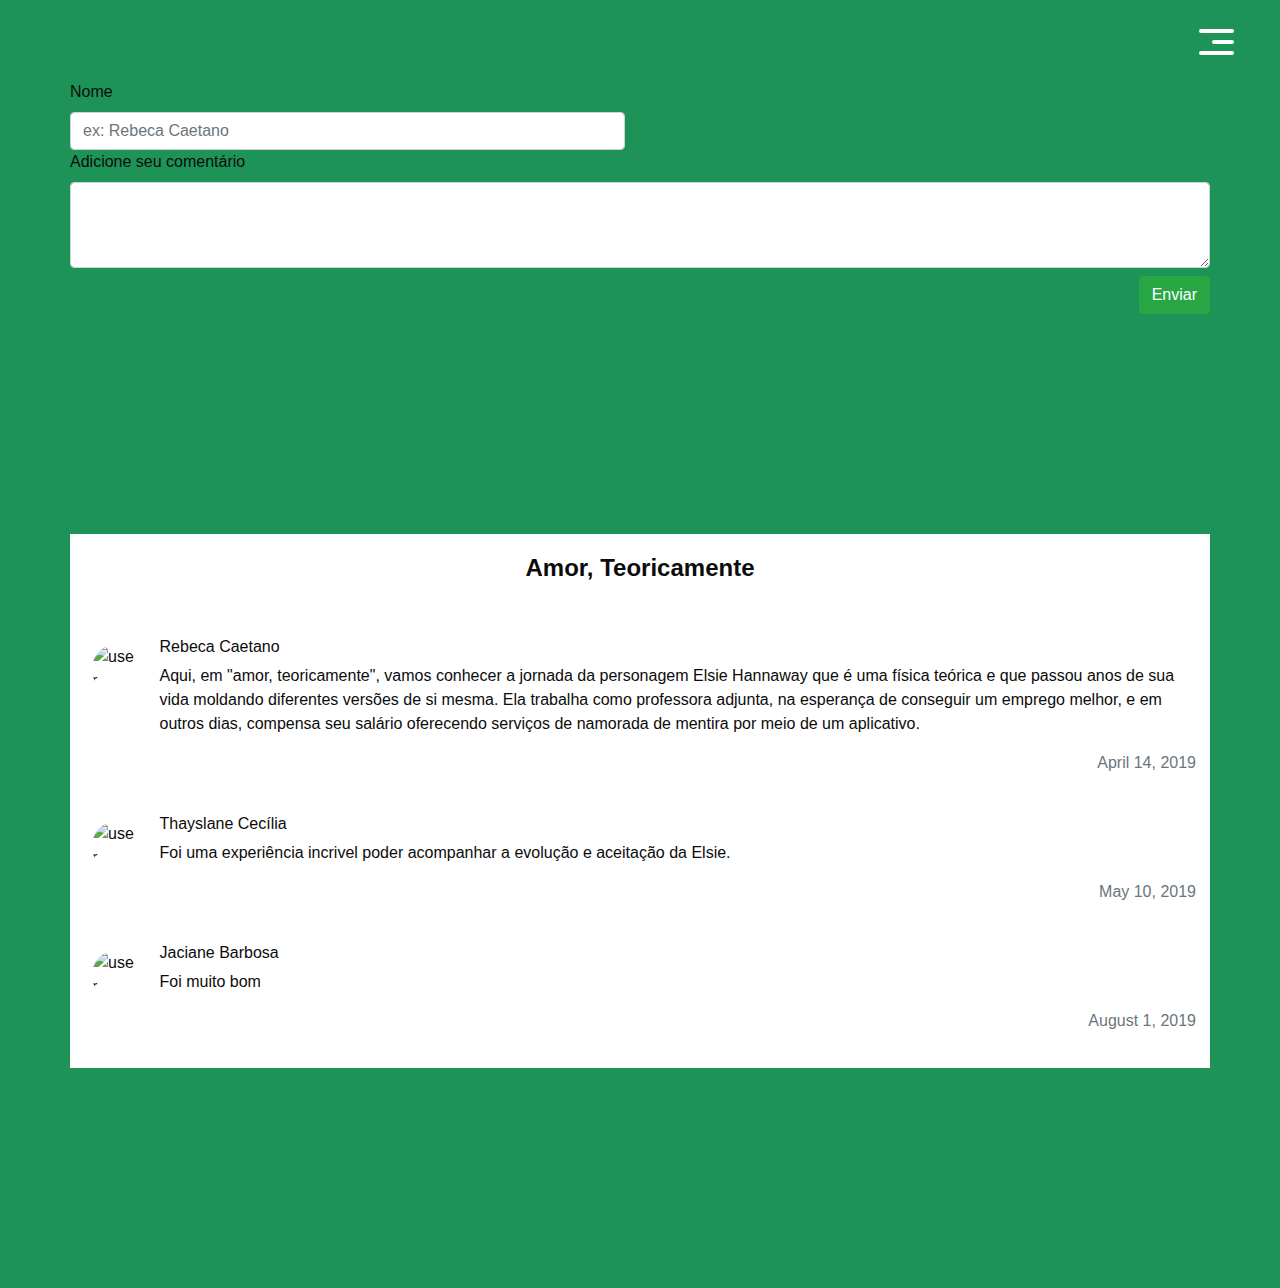
==== comments.html @ d5854e9f "first commit" ====
<!DOCTYPE html>
<html>

<head>
  <!-- Basic -->
  <meta charset="utf-8" />
  <meta http-equiv="X-UA-Compatible" content="IE=edge" />
  <!-- Mobile Metas -->
  <meta name="viewport" content="width=device-width, initial-scale=1, shrink-to-fit=no" />
  <!-- Site Metas -->
  <meta name="keywords" content="" />
  <meta name="description" content="" />
  <meta name="author" content="" />

  <title>Refúgio do Vento</title>

  <!-- bootstrap core css -->
  <link rel="stylesheet" type="text/css" href="css/bootstrap.css" />

  <!-- fonts style -->
  <link href="https://fonts.googleapis.com/css?family=Open+Sans|Poppins:400,700&display=swap" rel="stylesheet">
  <!-- Custom styles for this template -->
  <link href="css/style.css" rel="stylesheet" />
  <!-- responsive style -->
  <link href="css/responsive.css" rel="stylesheet" />
</head>

<body class="sub_page">
  <div class="hero_area ">
    <!-- header section strats -->
    <header class="header_section">
      <div class="container-fluid">
        <nav class="navbar navbar-expand-lg custom_nav-container">
          <a class="navbar-brand" href="index.html">
            <img src="images/logo.png" alt="">
          </a>
          <div class="" id="">
            <div class="User_option">
              <form class="form-inline my-2  mb-3 mb-lg-0">
                <input type="search" placeholder="Search">
                <button class="btn   my-sm-0 nav_search-btn" type="submit"></button>
              </form>
            </div>

            <div class="custom_menu-btn">
              <button onclick="openNav()">
                <span class="s-1">

                </span>
                <span class="s-2">

                </span>
                <span class="s-3">

                </span>
              </button>
            </div>
            <div id="myNav" class="overlay">
              <div class="overlay-content">
                <a href="index.html">Home</a>
                <!-- <a href="about.html">About</a> -->
                <a href="comments.html">Comments</a>
              </div>
            </div>
          </div>
        </nav>
      </div>
    </header>
    <!-- end header section -->
  </div>
<div class="container">
  <form>
    <div class="row">
      
          <div class="col-6">
            <label for="exampleFormControlInput1">Nome </label>
            <input type="email" class="form-control" id="idNome" placeholder="ex: Rebeca Caetano">
          </div>
          
    </div>
      
    <div class="row">
      <div class="col-12">
        <label for="exampleFormControlTextarea1">Adicione seu comentário</label>
        <textarea class="form-control" id="idComments" rows="3"></textarea>
      </div>
    </div>
    <div class="row mt-2">
      <div class="col-12">
        <div class=" d-flex justify-content-end">
           <button type="button" onclick="salvar()" class="btn btn-success">Enviar</button>
        </div>
      </div>
    </div>
   

  </form>
</div>
  
  <!-- about section -->

  <section class="about_section layout_padding">
   
    <div class="container">
      
      <div class="row d-flex justify-content-center mt-100 mb-100">
        <div class="col-lg-12">
            <div class="card">
                <div class="card-body text-center">
                    <h4 class="card-title">Amor, Teoricamente</h4>
                </div>
                <div class="comment-widgets">
                    <!-- Comment Row -->
                    <div class="d-flex flex-row comment-row m-t-0">
                        <div class="p-2"><img src="https://cdnb.artstation.com/p/assets/images/images/057/763/049/large/fernanda-fernandez-feyre00.jpg?1672607939" alt="user" width="50" class="rounded-circle"></div>
                        <div class="comment-text w-100">
                            <h6 class="font-medium">Rebeca Caetano</h6> <span class="m-b-15 d-block">Aqui, em "amor, teoricamente", vamos conhecer a jornada da personagem Elsie Hannaway que é uma física teórica e que passou anos de sua vida moldando diferentes versões de si mesma. Ela trabalha como professora adjunta, na esperança de conseguir um emprego melhor, e em outros dias, compensa seu salário oferecendo serviços de namorada de mentira por meio de um aplicativo. </span>
                          <span class="text-muted float-right">April 14, 2019</span>
                          
                        </div>
                    </div> <!-- Comment Row -->
                    <div class="d-flex flex-row comment-row">
                        <div class="p-2"><img src="https://www.etonline.com/sites/default/files/images/2022-05/Nicola-Coughlan-Getty-1395043458.jpg" alt="user" width="50" class="rounded-circle"></div>
                        <div class="comment-text active w-100">
                            <h6 class="font-medium">Thayslane Cecília</h6> <span class="m-b-15 d-block">Foi uma experiência incrivel poder acompanhar a evolução e aceitação da Elsie.</span>
                          <span class="text-muted float-right">May 10, 2019</span> 
                        
                        </div>
                    </div> <!-- Comment Row -->
                    <div class="d-flex flex-row comment-row">
                        <div class="p-2"><img src="https://br.web.img2.acsta.net/pictures/19/11/26/09/09/5380589.jpg" alt="user" width="50" class="rounded-circle"></div>
                        <div class="comment-text w-100">
                            <h6 class="font-medium">Jaciane Barbosa</h6> <span class="m-b-15 d-block">Foi muito bom </span>
                             <span class="text-muted float-right">August 1, 2019</span> 
                    </div>
                    </div>
                </div> <!-- Card -->
            </div>
        </div>
    </div>




    </div>
  
  <!-- end info_section -->


  <!-- footer section -->
  
  <!-- end  footer section -->


  <script type="text/javascript" src="js/jquery-3.4.1.min.js"></script>
  <script type="text/javascript" src="js/bootstrap.js"></script>
  <script>
    function openNav() {
      document.getElementById("myNav").classList.toggle("menu_width")
      document.querySelector(".custom_menu-btn").classList.toggle("menu_btn-style")
    }
  </script>
 <script src="salvamento.js"></script>
</body>

</html>
---- css/style.css ----
body {
  font-family: "Poppins",
 sans-serif;
  color: #0c0c0c;
  background-color: #ffffff;
}

.layout_padding {
  padding-top: 120px;
  padding-bottom: 120px;
}

.layout_padding2 {
  padding-top: 45px;
  padding-bottom: 45px;
}

.layout_padding2-top {
  padding-top: 45px;
}

.layout_padding2-bottom {
  padding-bottom: 45px;
}

.layout_padding-top {
  padding-top: 120px;
}

.layout_padding-bottom {
  padding-bottom: 120px;
}

.heading_container {
  display: -webkit-box;
  display: -ms-flexbox;
  display: flex;
  -webkit-box-orient: vertical;
  -webkit-box-direction: normal;
      -ms-flex-direction: column;
          flex-direction: column;
  -webkit-box-align: start;
      -ms-flex-align: start;
          align-items: flex-start;
}

.heading_container img {
  max-width: 50px;
}

.heading_container h2 {
  font-weight: bold;
}

/*header section*/
.hero_area {
  height: 100vh;
  background-image: url(../images/hero-bg.jpg);
  background-size: cover;
  display: -webkit-box;
  display: -ms-flexbox;
  display: flex;
  -webkit-box-orient: vertical;
  -webkit-box-direction: normal;
      -ms-flex-direction: column;
          flex-direction: column;
  position: relative;
}

.hero_area::before {
  content: "";
  position: absolute;
  top: 0;
  right: 0;
  width: 45%;
  height: 88%;
  background-image: url(../images/hero-bg2.png);
  background-size: cover;
  background-position: left bottom;
  background-repeat: no-repeat;
}

.sub_page .hero_area {
  height: auto;
  background: none;
}

.sub_page .hero_area::before {
  width: 225px;
  height: 110px;
}

.header_section .container-fluid {
  padding-right: 25px;
  padding-left: 25px;
}

.header_section .nav_container {
  margin: 0 auto;
}

.custom_nav-container.navbar-expand-lg .navbar-nav .nav-item .nav-link {
  padding: 10px 15px;
  color: #060606;
  text-align: center;
  text-transform: uppercase;
}
/* fhhjhbhrgrgjhgiojhglijrhjklhpoihklhopihkjhojk */
.custom_nav-container.navbar-expand-lg .navbar-nav .nav-item.active .nav-link, .custom_nav-container.navbar-expand-lg .navbar-nav .nav-item:hover .nav-link {
  color: #837db9;
}

a,
a:hover,
a:focus {
  text-decoration: none;
}

a:hover,
a:focus {
  color: initial;
}

.btn,
.btn:focus {
  outline: none !important;
  -webkit-box-shadow: none;
          box-shadow: none;
}

.custom_nav-container .nav_search-btn {
  background-image: url(../images/search-icon.png);
  background-size: 17px;
  background-repeat: no-repeat;
  background-position: center;
  width: 35px;
  height: 35px;
  padding: 0;
  border: none;
}

.navbar-brand {
  display: -webkit-box;
  display: -ms-flexbox;
  display: flex;
  -webkit-box-orient: vertical;
  -webkit-box-direction: normal;
      -ms-flex-direction: column;
          flex-direction: column;
  -webkit-box-align: center;
      -ms-flex-align: center;
          align-items: center;
}

.navbar-brand img {
  width: 65px;
}

.custom_nav-container {
  z-index: 99999;
  padding: 0;
  height: 80px;
  -webkit-box-pack: justify;
      -ms-flex-pack: justify;
          justify-content: space-between;
}

.custom_nav-container .navbar-toggler {
  outline: none;
}

.custom_nav-container .navbar-toggler .navbar-toggler-icon {
  background-image: url(../images/menu.png);
  background-size: 50px;
  width: 30px;
  height: 30px;
}

.lg_toggl-btn {
  background-color: transparent;
  border: none;
  outline: none;
  width: 56px;
  height: 40px;
  cursor: pointer;
}

.lg_toggl-btn:focus {
  outline: none;
}

.User_option {
  display: -webkit-box;
  display: -ms-flexbox;
  display: flex;
  -webkit-box-align: center;
      -ms-flex-align: center;
          align-items: center;
  margin-left: auto;
  margin-right: 75px;
}

.User_option .form-inline {
  position: relative;
  margin-right: 15px;
}

.User_option .form-inline input {
  display: none;
}

.custom_menu-btn {
  z-index: 9;
  position: absolute;
  right: 15px;
  top: 7px;
}

.custom_menu-btn button {
  margin-top: 14px;
  outline: none;
  border: none;
  background-color: transparent;
}

.custom_menu-btn button span {
  display: block;
  width: 35px;
  height: 4px;
  background-color: #ffffff;
  margin: 7px 0;
  -webkit-transition: all 0.3s;
  transition: all 0.3s;
  border-radius: 5px;
}

.menu_btn-style {
  position: fixed;
  right: 29px;
  top: 7px;
}

.custom_menu-btn .s-2 {
  -webkit-transition: all 0.1s;
  transition: all 0.1s;
  width: 22px;
  margin-left: auto;
}

.menu_btn-style button .s-1 {
  -webkit-transform: rotate(45deg) translateY(16px);
          transform: rotate(45deg) translateY(16px);
}

.menu_btn-style button .s-2 {
  -webkit-transform: translateX(100px);
          transform: translateX(100px);
}

.menu_btn-style button .s-3 {
  -webkit-transform: rotate(-45deg) translateY(-16px);
          transform: rotate(-45deg) translateY(-16px);
}

.overlay {
  height: 100%;
  width: 0;
  position: fixed;
  z-index: 1;
  top: 0;
  left: 0;
  background-color: black;
  background-color: rgba(10, 32, 80, 0.95);
  overflow-x: hidden;
  -webkit-transition: 0.5s;
  transition: 0.5s;
}

.overlay .closebtn {
  position: absolute;
  top: 0;
  right: 30px;
  font-size: 60px;
}

.overlay a {
  padding: 0px;
  text-decoration: none;
  font-size: 22px;
  color: #ffffff;
  display: block;
  -webkit-transition: 0.3s;
  transition: 0.3s;
  margin-bottom: 15px;
  text-transform: uppercase;
  opacity: 0;
}

.overlay-content {
  position: relative;
  top: 30%;
  width: 100%;
  text-align: center;
  margin-top: 30px;
}

.menu_width {
  width: 100%;
}

.menu_width.overlay a {
  opacity: 1;
}

/*end header section*/
/* slider section */
.slider_section {
  -webkit-box-flex: 1;
      -ms-flex: 1;
          flex: 1;
  display: -webkit-box;
  display: -ms-flexbox;
  display: flex;
  -webkit-box-pack: center;
      -ms-flex-pack: center;
          justify-content: center;
  -webkit-box-align: center;
      -ms-flex-align: center;
          align-items: center;
  position: relative;
}

.slider_section .detail-box {
  margin: 45px 5% 0 5%;
  padding-bottom: 45px;
  border-right: 2px solid #066806;
}

.slider_section .detail-box h1 {
  font-weight: bold;
  color: #4c6653;
  font-size: 3rem;
  padding-bottom: 15px;
  position: relative;
}

.slider_section .detail-box h1 span {
  color: #e71995;
}

.slider_section .detail-box .btn-box {
  display: -webkit-box;
  display: -ms-flexbox;
  display: flex;
  margin: 30px -5px 0 -5px;
  -ms-flex-wrap: wrap;
      flex-wrap: wrap;
}

.slider_section .detail-box .btn-box a {
  margin: 5px;
  width: 165px;
  text-align: center;
}

.slider_section .detail-box .btn-box .btn-1 {
  display: inline-block;
  padding: 10px 0px;
  background-color: #0a2050;
  color: #ffffff;
  -webkit-transition: all 0.3s;
  transition: all 0.3s;
  border: 1px solid #0a2050;
  border-radius: 0;
}

.slider_section .detail-box .btn-box .btn-1:hover {
  background-color: transparent;
  color: #0a2050;
}

.slider_section .detail-box .btn-box .btn-2 {
  display: inline-block;
  padding: 10px 0px;
  background-color: #26b13f;
  color: #ffffff;
  -webkit-transition: all 0.3s;
  transition: all 0.3s;
  border: 1px solid #e7d619;
  border-radius: 0;
}

.slider_section .detail-box .btn-box .btn-2:hover {
  background-color: transparent;
  color: #e7d619;
}

.slider_section .img-box img {
  max-width: 100%;
}

.slider_section #carouselExampleIndicators {
  width: 100%;
}

.slider_section .carousel-indicators {
  -webkit-box-align: center;
      -ms-flex-align: center;
          align-items: center;
}

.slider_section .carousel-indicators li {
  width: 12px;
  height: 12px;
  opacity: 1;
  background: none;
  border: 2px solid #e7d619;
  color: #000000;
  position: relative;
  margin: 0 4px;
  border-radius: 100%;
}

.slider_section .carousel-indicators li.active {
  width: 18px;
  height: 18px;
}

.slider_section .li_before::before {
  content: "";
  position: absolute;
  left: -5px;
  top: 3.5px;
  width: 1.5px;
  height: 17px;
  background-color: #e7d619;
  border-radius: 5px;
  -webkit-transform: rotate(25deg);
          transform: rotate(25deg);
}

.about_section .detail-box {
  text-align: center;
  width: 80%;
  margin: auto;
}

.about_section .detail-box .heading_container {
  -webkit-box-align: center;
      -ms-flex-align: center;
          align-items: center;
  text-align: center;
}

.about_section .detail-box .heading_container h2 {
  color: #151515;
}

.about_section .detail-box p {
  color: #0e0e0e;
  margin-top: 15px;
}

.about_section .detail-box .btn-box {
  display: -webkit-box;
  display: -ms-flexbox;
  display: flex;
  -webkit-box-pack: center;
      -ms-flex-pack: center;
          justify-content: center;
  margin-top: 25px;
}

.about_section .detail-box .btn-box a {
  display: -webkit-box;
  display: -ms-flexbox;
  display: flex;
  -webkit-box-align: center;
      -ms-flex-align: center;
          align-items: center;
  color: #e7d619;
  text-transform: uppercase;
}

.about_section .detail-box .btn-box a img {
  margin-left: 5px;
}

.animal_section {
  background-image: url(../images/fundoblue.png);
  background-size: cover;
  color: #ffffff;
}

.animal_section .animal_container {
  display: -webkit-box;
  display: -ms-flexbox;
  display: flex;
  -ms-flex-wrap: wrap;
      flex-wrap: wrap;
  -webkit-box-pack: center;
      -ms-flex-pack: center;
          justify-content: center;
}

.animal_section .animal_container .box {
  display: -webkit-box;
  display: -ms-flexbox;
  display: flex;
  -webkit-box-orient: vertical;
  -webkit-box-direction: normal;
      -ms-flex-direction: column;
          flex-direction: column;
  -webkit-box-align: center;
      -ms-flex-align: center;
          align-items: center;
  text-align: center;
  margin: 45px 2.5%;
  -ms-flex-preferred-size: 20%;
      flex-basis: 20%;
}

.animal_section .animal_container .box .img-box {
  border-radius: 25px;
  overflow: hidden;
  -webkit-box-shadow: 0 0 10px 5px rgba(0, 0, 0, 0.2);
          box-shadow: 0 0 10px 5px rgba(0, 0, 0, 0.2);
}

.animal_section .animal_container .box .img-box img {
  width: 100%;
}

.animal_section .animal_container .box .detail-box {
  margin-top: 15px;
}

.animal_section .animal_container .box .detail-box h5 {
  font-weight: bold;
}

.animal_section .animal_container .box.b1 {
  -webkit-animation: odd-box-animate 3s infinite;
          animation: odd-box-animate 3s infinite;
}

.animal_section .animal_container .box.b2 {
  -webkit-animation: even-box-animate 3s infinite;
          animation: even-box-animate 3s infinite;
}

@-webkit-keyframes odd-box-animate {
  0% {
    -webkit-transform: translateY(45px);
            transform: translateY(45px);
  }
  50% {
    -webkit-transform: translateY(-45px);
            transform: translateY(-45px);
  }
  100% {
    -webkit-transform: translateY(45px);
            transform: translateY(45px);
  }
}

@keyframes odd-box-animate {
  0% {
    -webkit-transform: translateY(45px);
            transform: translateY(45px);
  }
  50% {
    -webkit-transform: translateY(-45px);
            transform: translateY(-45px);
  }
  100% {
    -webkit-transform: translateY(45px);
            transform: translateY(45px);
  }
}

@-webkit-keyframes even-box-animate {
  0% {
    -webkit-transform: translateY(-45px);
            transform: translateY(-45px);
  }
  50% {
    -webkit-transform: translateY(45px);
            transform: translateY(45px);
  }
  100% {
    -webkit-transform: translateY(-45px);
            transform: translateY(-45px);
  }
}

@keyframes even-box-animate {
  0% {
    -webkit-transform: translateY(-45px);
            transform: translateY(-45px);
  }
  50% {
    -webkit-transform: translateY(45px);
            transform: translateY(45px);
  }
  100% {
    -webkit-transform: translateY(-45px);
            transform: translateY(-45px);
  }
}

.pet_section .row {
  -webkit-box-align: center;
      -ms-flex-align: center;
          align-items: center;
}

.pet_section .img-box {
  position: relative;
  padding-right: 45px;
}

.pet_section .img-box img {
  width: 100%;
  position: relative;
  z-index: 2;
} 

/* TEXTOS CRUEIS DEMAIS  */
.pet_section .img-box::before {
  content: "";
  position: absolute;
  top: 0;
  left: -145px;
  width: 100%;
  height: 110%;
  z-index: 1;
 
  background-size: cover;
}

.pet_section .detail-box p {
  color: #0e0e0e;
  margin-top: 15px;
}

.pet_section .detail-box .btn-box {
  display: -webkit-box;
  display: -ms-flexbox;
  display: flex;
  margin-top: 25px;
}

.pet_section .detail-box .btn-box a {
  display: -webkit-box;
  display: -ms-flexbox;
  display: flex;
  -webkit-box-align: center;
      -ms-flex-align: center;
          align-items: center;
  color: #e7d619;
  text-transform: uppercase;
}

.pet_section .detail-box .btn-box a img {
  margin-left: 5px;
}

.us_section .us_container {
  display: -webkit-box;
  display: -ms-flexbox;
  display: flex;
  -webkit-box-pack: justify;
      -ms-flex-pack: justify;
          justify-content: space-between;
  position: relative;
}

.us_section .us_container .box {
  display: -webkit-box;
  display: -ms-flexbox;
  display: flex;
  -webkit-box-orient: vertical;
  -webkit-box-direction: normal;
      -ms-flex-direction: column;
          flex-direction: column;
  -webkit-box-align: center;
      -ms-flex-align: center;
          align-items: center;
}

.us_section .us_container .box img {
  max-width: 100%;
}

.us_section .us_container .box .img1-box {
  height: 300px;
  display: -webkit-box;
  display: -ms-flexbox;
  display: flex;
  -webkit-box-pack: center;
      -ms-flex-pack: center;
          justify-content: center;
  -webkit-box-align: center;
      -ms-flex-align: center;
          align-items: center;
}

.us_section .us_container .box .img2-box {
  width: 175px;
  display: -webkit-box;
  display: -ms-flexbox;
  display: flex;
  -webkit-box-pack: center;
      -ms-flex-pack: center;
          justify-content: center;
}

.us_section .us_container .box .detail-box {
  margin-top: 15px;
}

.us_section .us_container .box .detail-box h6 {
  text-transform: uppercase;
  font-weight: bold;
  color: #0e0e0e;
}

.us_section .us_container::before {
  content: "";
  position: absolute;
  bottom: 25.2%;
  left: 50%;
  width: 80%;
  height: 1.5px;
  background-image: -webkit-gradient(linear, left top, right top, color-stop(50%, transparent), color-stop(50%, #e7d619));
  background-image: linear-gradient(to right, transparent 50%, #e7d619 50%);
  background-size: 20px 100%;
  z-index: -1;
  -webkit-transform: translateX(-50%);
          transform: translateX(-50%);
  -webkit-animation: border-dance 4s infinite linear;
          animation: border-dance 4s infinite linear;
}

@-webkit-keyframes border-dance {
  0% {
    background-position: 0px 0px;
  }
  100% {
    background-position: 300px 0px;
  }
}

@keyframes border-dance {
  0% {
    background-position: 0px 0px;
  }
  100% {
    background-position: 300px 0px;
  }
}

.us_section .btn-box {
  display: -webkit-box;
  display: -ms-flexbox;
  display: flex;
  -webkit-box-pack: center;
      -ms-flex-pack: center;
          justify-content: center;
  margin-top: 55px;
}

.us_section .btn-box a {
  display: -webkit-box;
  display: -ms-flexbox;
  display: flex;
  -webkit-box-align: center;
      -ms-flex-align: center;
          align-items: center;
  color: #e7d619;
  text-transform: uppercase;
}

.us_section .btn-box a img {
  margin-left: 5px;
}

.food_section {
  background: -webkit-gradient(linear, left top, left bottom, color-stop(60%, #0a2050), color-stop(60%, transparent));
  background: linear-gradient(to bottom, #0a2050 60%, transparent 60%);
}

.food_section .heading_container {
  -webkit-box-align: center;
      -ms-flex-align: center;
          align-items: center;
  text-align: center;
  color: #ffffff;
}

.food_section .food_container {
  display: -webkit-box;
  display: -ms-flexbox;
  display: flex;
  -webkit-box-pack: justify;
      -ms-flex-pack: justify;
          justify-content: space-between;
  -webkit-box-align: end;
      -ms-flex-align: end;
          align-items: flex-end;
}

.food_section .food_container .box {
  display: -webkit-box;
  display: -ms-flexbox;
  display: flex;
  -webkit-box-orient: vertical;
  -webkit-box-direction: normal;
      -ms-flex-direction: column;
          flex-direction: column;
  -webkit-box-align: center;
      -ms-flex-align: center;
          align-items: center;
  text-align: center;
  margin: 45px 20px 0 20px;
}

.food_section .food_container .box .img-box img {
  max-width: 100%;
}

.food_section .food_container .box .detail-box {
  margin-top: 15px;
}

.food_section .food_container .box .detail-box h6 {
  color: #e7d619;
  text-transform: uppercase;
}

.food_section .food_container .box .detail-box h3 {
  font-weight: bold;
  color: #e7d619;
}

.food_section .food_container .box .detail-box h3 span {
  color: #0a2050;
}

.food_section .food_container .box .detail-box a {
  display: inline-block;
  padding: 8px 45px;
  background-color: #0a2050;
  color: #e7d619;
  -webkit-transition: all 0.3s;
  transition: all 0.3s;
  border: 1px solid #0a2050;
  border-radius: 0;
  margin-top: 15px;
}

.food_section .food_container .box .detail-box a:hover {
  background-color: transparent;
  color: #0a2050;
}

.client_section {
  background-image: url(../images/client-bg.jpg);
  background-size: cover;
}

.client_section #carouselExampleControls {
  display: -webkit-box;
  display: -ms-flexbox;
  display: flex;
  -webkit-box-align: center;
      -ms-flex-align: center;
          align-items: center;
}

.client_section .box {
  display: -webkit-box;
  display: -ms-flexbox;
  display: flex;
  margin-top: 75px;
}

.client_section .box .img-box {
  margin-right: 25px;
  min-width: 250px;
}

.client_section .box .img-box img {
  width: 100%;
}

.client_section .box .detail-box h4 {
  text-transform: uppercase;
  font-size: 24px;
}

.client_section .box .detail-box img {
  width: 25px;
}

.client_section .carousel_btn-box {
  display: -webkit-box;
  display: -ms-flexbox;
  display: flex;
  -webkit-box-align: center;
      -ms-flex-align: center;
          align-items: center;
}

.client_section .carousel_btn-box .carousel-control-prev,
.client_section .carousel_btn-box .carousel-control-next {
  position: unset;
  width: 45px;
  height: 45px;
  background-color: #e7d619;
  opacity: 1;
  border-radius: 100%;
  background-repeat: no-repeat;
  background-position: center;
  margin: 0 3px;
}

.client_section .carousel_btn-box .carousel-control-prev:hover,
.client_section .carousel_btn-box .carousel-control-next:hover {
  background-color: #000000;
}

.client_section .carousel_btn-box .carousel-control-prev {
  background-image: url(../images/prev.png);
}

.client_section .carousel_btn-box .carousel-control-next {
  background-image: url(../images/next.png);
}

.contact_section {
  position: relative;
}

.contact_section .form_container {
  padding: 0 35px;
}

.contact_section form {
  margin-top: 45px;
}

.contact_section input {
  width: 100%;
  border: none;
  height: 50px;
  margin-bottom: 25px;
  padding-left: 15px;
  background-color: #ebebeb;
  outline: none;
  color: #101010;
}

.contact_section input::-webkit-input-placeholder {
  color: #979696;
}

.contact_section input:-ms-input-placeholder {
  color: #979696;
}

.contact_section input::-ms-input-placeholder {
  color: #979696;
}

.contact_section input::placeholder {
  color: #979696;
}

.contact_section input.message-box {
  height: 120px;
}

.contact_section button {
  display: inline-block;
  padding: 10px 45px;
  background-color: #e7d619;
  color: #ffffff;
  -webkit-transition: all 0.3s;
  transition: all 0.3s;
  border: 1px solid #e7d619;
  border-radius: 0;
  color: #fff;
  margin-top: 35px;
}

.contact_section button:hover {
  background-color: transparent;
  color: #e7d619;
}

.contact_section .map_container {
  height: 725px;
  border-radius: 100% 0 0 0;
  overflow: hidden;
  margin-left: 45px;
}

.contact_section .map_container .map-responsive {
  height: 100%;
}

.info_section {
  background-color: #0a2050;
  color: #ffffff;
  padding: 40px 0 75px 0;
  font-family: "Open Sans",
 sans-serif;
}

.info_section .row > div {
  margin-top: 35px;
}

.info_section h5 {
  text-transform: uppercase;
  margin-bottom: 25px;
}

.info_time p {
  text-transform: uppercase;
}

.info_form input {
  width: 100%;
  border: none;
  height: 40px;
  margin-bottom: 10px;
  padding-left: 25px;
  background-color: #eaeaea;
  outline: none;
  color: #101010;
}

.info_form button {
  width: 100%;
  outline: none;
  border: none;
  color: #fff;
  text-transform: uppercase;
  display: inline-block;
  padding: 4px 45px;
  background-color: #e7d619;
  color: #0a2050;
  -webkit-transition: all 0.3s;
  transition: all 0.3s;
  border: 1px solid #e7d619;
  border-radius: 0;
}

.info_form button:hover {
  background-color: transparent;
  color: #e7d619;
}

.info_social .social_container {
  display: -webkit-box;
  display: -ms-flexbox;
  display: flex;
}

.info_social .social_container a {
  margin: 0 5px;
}

.info_social .social_container a img {
  width: 35px;
}

.info_contact > div {
  display: -webkit-box;
  display: -ms-flexbox;
  display: flex;
  -webkit-box-align: center;
      -ms-flex-align: center;
          align-items: center;
  margin: 10px 0;
}

.info_contact > div img {
  height: auto;
  margin-right: 12px;
}

.info_contact > div p {
  margin: 0;
}

/* footer section*/
.footer_section {
  display: -webkit-box;
  display: -ms-flexbox;
  display: flex;
  -webkit-box-orient: vertical;
  -webkit-box-direction: normal;
      -ms-flex-direction: column;
          flex-direction: column;
  -webkit-box-pack: center;
      -ms-flex-pack: center;
          justify-content: center;
  background-color: #e7d619;
}

.footer_section p {
  color: #ffffff;
  margin: 0;
  padding: 25px 0 20px 0;
  margin: 0 auto;
  text-align: center;
}

.footer_section a {
  color: #ffffff;
}

/* end footer section*/
/*# sourceMappingURL=style.css.map */

@import url(http://fonts.googleapis.com/css?family=Calibri:400,300,700);
body{
  background-color: #1d9358;
  font-family: 'Calibri', sans-serif !important
}

.mt-100{
  margin-top: 100px
}

.mb-100{margin-bottom:100px}
.card{position: relative;display:-webkit-box;display: -ms-flexbox;display:
    flex;-webkit-box-orient: vertical;
    -webkit-box-direction: normal;
    -ms-flex-direction: column;
    flex-direction: column;
    min-width: 0;
    word-wrap: break-word;
    background-color: #fff;
    background-clip: border-box;
    border: 0px solid transparent;
    border-radius: 0px}.card-body{-webkit-box-flex: 1;-ms-flex: 1 1 auto;
      flex: 1 1 auto;
      padding: 1.25rem}.card .card-title{position: relative;font-weight: 600;
      margin-bottom: 10px}.comment-widgets{position: relative;
      margin-bottom: 10px}.comment-widgets .comment-row{border-bottom: 1px solid transparent;
      padding: 14px;
      display: -webkit-box;display: -ms-flexbox;display: flex;
      margin: 10px 0}.p-2{padding: 0.5rem !important}.comment-text{padding-left: 15px}.w-100{width: 100% !important}.m-b-15{margin-bottom: 15px}.btn-sm{padding: 0.25rem 0.5rem;font-size: 0.76563rem;
      line-height: 1.5;border-radius: 1px}.btn-cyan{color: #fff;background-color: #27a9e3;
      border-color: #27a9e3}.btn-cyan:hover{color: #fff;
      background-color: #1a93ca;
      border-color: #198bbe}.comment-widgets .comment-row:hover{background: rgba(0, 0, 0, 0.05)}
---- css/responsive.css ----
@media (max-width: 1120px) {
  .slider_section .detail-box {
    border: none;
  }
}

@media (max-width: 992px) {
  .hero_area {
    height: auto;
  }

  .slider_section {
    padding-bottom: 75px;
  }

  .carousel-indicators {
    bottom: -35px;
  }

  .animal_section .animal_container .box {
    flex-basis: 45%;
  }

  .contact_section .form_container {
    padding: 0;
  }
}

@media (max-width: 768px) {


  .layout_padding {
    padding-top: 90px;
    padding-bottom: 90px;
  }

  .layout_padding-top {
    padding-top: 90px;
  }

  .layout_padding-bottom {
    padding-bottom: 90px;
  }

  .hero_area::before {
    width: 225px;
    height: 110px;
  }

  .slider_section .detail-box {
    text-align: center;
  }

  .slider_section .detail-box .btn-box {
    justify-content: center;
  }

  .about_section .detail-box {
    width: 100%;
  }

  .slider_section .img-box {
    margin-bottom: 35px;
  }

  .us_section .us_container {
    flex-direction: column;
  }

  .us_section .us_container .box:not(:last-child) {
    margin-bottom: 45px;
  }

  .us_section .us_container::before {
    display: none;
  }

  .pet_section .img-box {
    padding: 0;
    margin-left: 75px;
  }

  .pet_section .detail-box {

    margin-top: 90px;

  }

  .pet_section .detail-box .heading_container {

    align-items: flex-start;
    text-align: left;

  }

  .food_section {
    background: linear-gradient(to bottom, #0a2050 30%, transparent 30%);

  }

  .food_section .food_container {
    flex-direction: column;
    align-items: center;
  }

  .food_section .food_container .box:not(:last-child) {
    margin-bottom: 35px;
  }

  .client_section #carouselExampleControls {
    flex-direction: column;
    align-items: center;
  }

  .client_section .carousel_btn-box {
    margin-top: 45px;
  }

  .contact_section .map_container {
    margin: 0;
  }

  .info_section .row>div {

    text-align: center;
    display: flex;
    flex-direction: column;
    align-items: center;

  }

}

@media (max-width: 576px) {
  .heading_container {
    align-items: center;
    text-align: center;
  }

  .slider_section .detail-box h1 {
    font-size: 2.5rem;
  }

  .animal_section .animal_container .box {
    flex-basis: 95%;
    animation: none !important;
  }


  .client_section .box {
    flex-direction: column;
    align-items: center;
    text-align: center;
  }

  .client_section .box .img-box {
    margin: 0;
    margin-bottom: 25px;
  }

  .contact_section .map_container {
    height: 475px;
  }

}

@media (max-width: 480px) {
  .pet_section .img-box::before {
    background-size: cover;
  }
}

@media (max-width: 420px) {}

@media (max-width: 375px) {
  .contact_section .map_container {
    height: 400px;
  }
}

@media (min-width: 1200px) {
  .container {
    max-width: 1170px;
  }
}
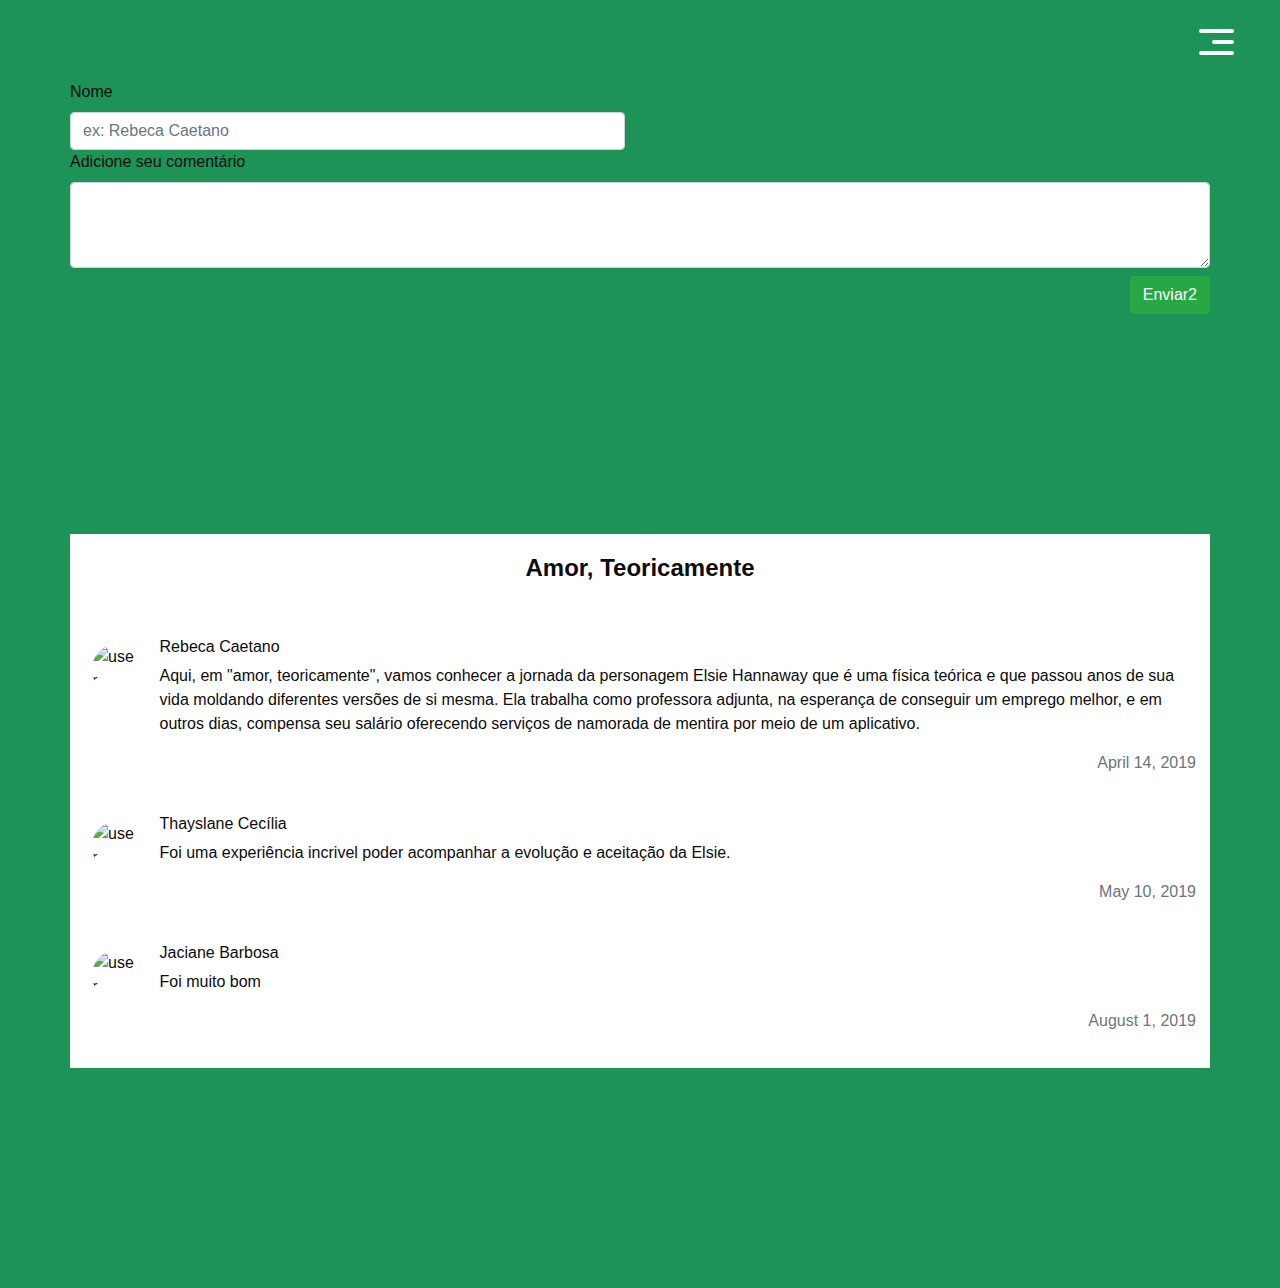
==== commit 8662e37a: "request, method post/get." ====
--- a/comments.html
+++ b/comments.html
@@ -35,12 +35,7 @@
             <img src="images/logo.png" alt="">
           </a>
           <div class="" id="">
-            <div class="User_option">
-              <form class="form-inline my-2  mb-3 mb-lg-0">
-                <input type="search" placeholder="Search">
-                <button class="btn   my-sm-0 nav_search-btn" type="submit"></button>
-              </form>
-            </div>
+            
 
             <div class="custom_menu-btn">
               <button onclick="openNav()">
@@ -69,12 +64,12 @@
     <!-- end header section -->
   </div>
 <div class="container">
-  <form>
+  <form action="http://localhost:3000/salvar" method="post">
     <div class="row">
       
           <div class="col-6">
             <label for="exampleFormControlInput1">Nome </label>
-            <input type="email" class="form-control" id="idNome" placeholder="ex: Rebeca Caetano">
+            <input type="email" class="form-control" id="idNome" name="idNome" placeholder="ex: Rebeca Caetano">
           </div>
           
     </div>
@@ -82,13 +77,13 @@
     <div class="row">
       <div class="col-12">
         <label for="exampleFormControlTextarea1">Adicione seu comentário</label>
-        <textarea class="form-control" id="idComments" rows="3"></textarea>
+        <textarea class="form-control" id="idName" rows="3"></textarea>
       </div>
     </div>
     <div class="row mt-2">
       <div class="col-12">
         <div class=" d-flex justify-content-end">
-           <button type="button" onclick="salvar()" class="btn btn-success">Enviar</button>
+           <button type="submit" class="btn btn-success">Enviar2</button>
         </div>
       </div>
     </div>
